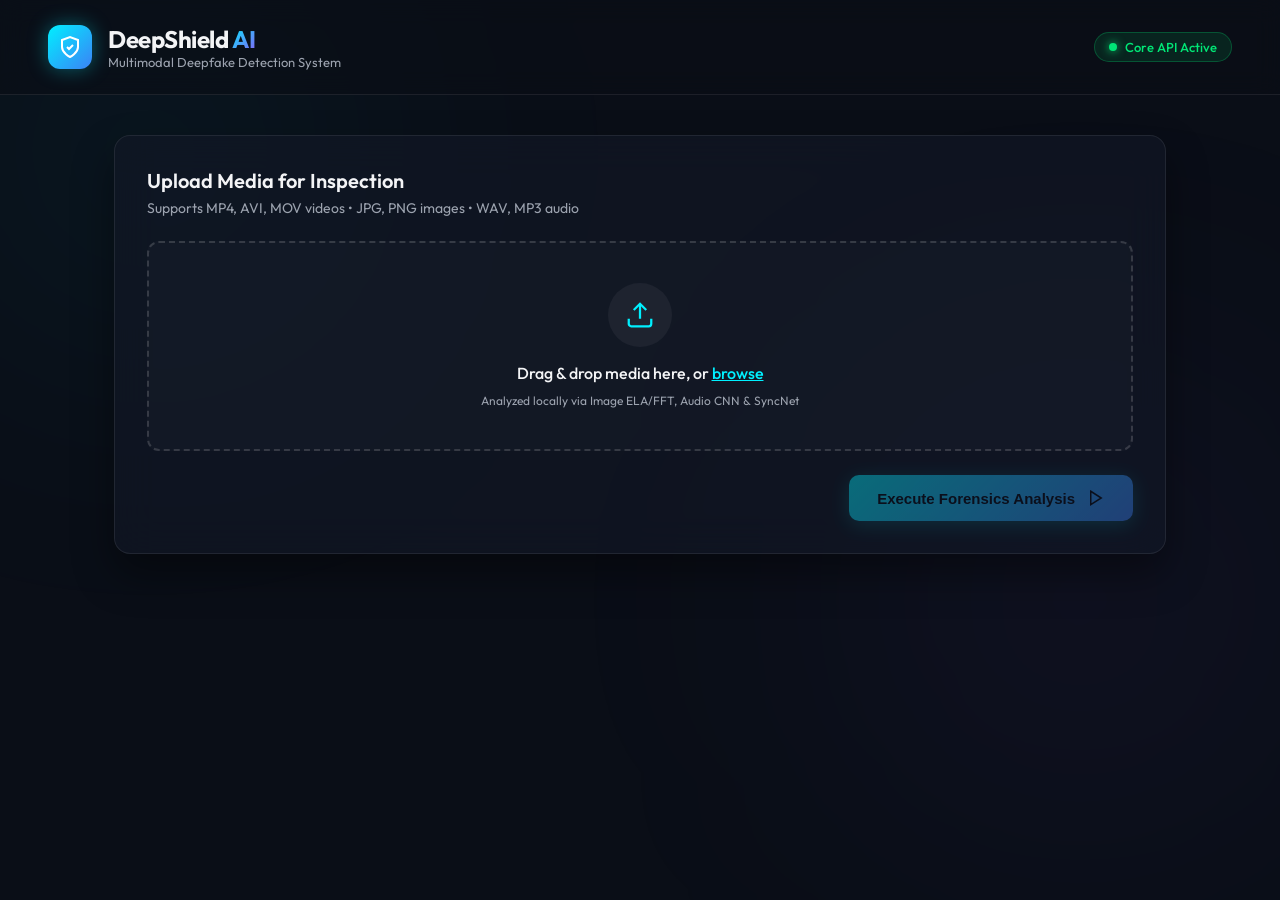
==== frontend/index.html @ 8692bb30 "Updated codebase with frontend" ====
<!DOCTYPE html>
<html lang="en">

<head>
    <meta charset="UTF-8" />
    <meta name="viewport" content="width=device-width, initial-scale=1.0" />
    <title>DeepShield AI — Multimodal Deepfake Forensics</title>
    <link rel="preconnect" href="https://fonts.googleapis.com">
    <link rel="preconnect" href="https://fonts.gstatic.com" crossorigin>
    <link
        href="https://fonts.googleapis.com/css2?family=Outfit:wght@300;400;500;600;700;800&family=JetBrains+Mono:wght@400;600&display=swap"
        rel="stylesheet">
    <link rel="stylesheet" href="style.css" />
</head>

<body>
    <div class="ambient-glow glow-1"></div>
    <div class="ambient-glow glow-2"></div>

    <!-- Header -->
    <header class="header">
        <div class="brand">
            <div class="brand-icon">
                <svg viewBox="0 0 24 24" fill="none" stroke="currentColor" stroke-width="2">
                    <path d="M12 22s8-4 8-10V5l-8-3-8 3v7c0 6 8 10 8 10z" />
                    <path d="M9 12l2 2 4-4" />
                </svg>
            </div>
            <div>
                <h1 class="brand-title">DeepShield <span class="gradient-text">AI</span></h1>
                <p class="brand-subtitle">Multimodal Deepfake Detection System</p>
            </div>
        </div>
        <div class="status-indicator">
            <span class="status-dot"></span>
            <span class="status-text">Core API Active</span>
        </div>
    </header>

    <!-- Main Container -->
    <main class="main-container">

        <!-- Upload Section -->
        <section class="card upload-card">
            <h2 class="section-title">Upload Media for Inspection</h2>
            <p class="section-desc">Supports MP4, AVI, MOV videos • JPG, PNG images • WAV, MP3 audio</p>

            <div class="drop-zone" id="dropZone">
                <input type="file" id="fileInput" accept=".mp4,.avi,.mov,.jpg,.jpeg,.png,.wav,.mp3" hidden />
                <div class="drop-content" id="dropContent">
                    <div class="upload-icon-circle">
                        <svg viewBox="0 0 24 24" fill="none" stroke="currentColor" stroke-width="1.8">
                            <path d="M21 15v4a2 2 0 0 1-2 2H5a2 2 0 0 1-2-2v-4" />
                            <polyline points="17 8 12 3 7 8" />
                            <line x1="12" y1="3" x2="12" y2="15" />
                        </svg>
                    </div>
                    <p class="drop-main-text">Drag & drop media here, or <span class="browse-link">browse</span></p>
                    <span class="file-hint">Analyzed locally via Image ELA/FFT, Audio CNN & SyncNet</span>
                </div>

                <!-- Preview Zone -->
                <div class="preview-zone hidden" id="previewZone">
                    <div class="preview-media-container" id="mediaContainer"></div>
                    <div class="preview-meta">
                        <span id="previewName" class="file-name">filename.mp4</span>
                        <span id="previewSize" class="file-size">0 MB</span>
                        <button class="btn-clear" id="btnClear">Change Media</button>
                    </div>
                </div>
            </div>

            <div class="actions">
                <button class="btn-primary" id="btnAnalyze" disabled>
                    <span class="btn-text">Execute Forensics Analysis</span>
                    <svg class="btn-icon" viewBox="0 0 24 24" fill="none" stroke="currentColor" stroke-width="2">
                        <polygon points="5 3 19 12 5 21 5 3" />
                    </svg>
                </button>
            </div>
        </section>

        <!-- Scanning State -->
        <section class="card scanning-card hidden" id="scanningCard">
            <div class="scanner-wrapper">
                <div class="radar-scan"></div>
                <div class="scan-pulse"></div>
            </div>
            <h3 class="scanning-title">Running Multimodal Tri-Fusion Pipeline...</h3>
            <p class="scanning-step" id="scanningStep">Extracting spatial frames, audio mel-spectrogram & lip phonemes
            </p>
        </section>

        <!-- Results Section -->
        <section class="results-section hidden" id="resultsSection">

            <!-- Big Verdict Banner -->
            <div class="verdict-banner" id="verdictBanner">
                <div class="verdict-meta">
                    <span class="verdict-tag">OVERALL SYSTEM VERDICT</span>
                    <h2 class="verdict-title" id="verdictTitle">AUTHENTIC</h2>
                    <p class="verdict-summary" id="verdictSummary">No signs of synthetic face manipulation or
                        desynchronization.</p>
                </div>
                <div class="verdict-score-box">
                    <span class="score-label">Deepfake Probability</span>
                    <div class="score-value" id="verdictScore">0%</div>
                    <div class="time-elapsed" id="verdictTime">Time: 1.4s</div>
                </div>
            </div>

            <!-- 3 Modality Breakdown Cards -->
            <div class="modalities-grid">

                <!-- 1. Image Modality Card -->
                <div class="modality-card" id="cardImage">
                    <div class="modality-header">
                        <div class="modality-badge">🖼️ Modality 1</div>
                        <span class="status-pill" id="pillImage">Pass</span>
                    </div>
                    <h3 class="modality-name">Image Spatial Forensics</h3>
                    <p class="modality-desc">Analyzes JPEG compression boundary inconsistency (ELA) & 2D FFT spectral
                        grid periodicity.</p>
                    <div class="metric-row">
                        <span>Fake Probability:</span>
                        <strong id="imgFakeProb">0%</strong>
                    </div>
                    <div class="metric-row">
                        <span>Frames Analyzed:</span>
                        <strong id="imgFrames">0</strong>
                    </div>
                    <div class="findings-box">
                        <span class="findings-title">Detected Signals:</span>
                        <ul class="findings-list" id="imgFindings">
                            <li>Natural illumination consistent</li>
                        </ul>
                    </div>
                </div>

                <!-- 2. Audio Modality Card -->
                <div class="modality-card" id="cardAudio">
                    <div class="modality-header">
                        <div class="modality-badge">🎙️ Modality 2</div>
                        <span class="status-pill" id="pillAudio">Pass</span>
                    </div>
                    <h3 class="modality-name">Audio Acoustic CNN</h3>
                    <p class="modality-desc">Mel-Spectrogram convolutional analysis to identify synthetic neural voice
                        synthesis artifacts.</p>
                    <div class="metric-row">
                        <span>Fake Probability:</span>
                        <strong id="audFakeProb">0%</strong>
                    </div>
                    <div class="metric-row">
                        <span>Sample Duration:</span>
                        <strong id="audDuration">4.0s</strong>
                    </div>
                    <div class="findings-box">
                        <span class="findings-title">Detected Signals:</span>
                        <ul class="findings-list" id="audFindings">
                            <li>Natural acoustic harmonics</li>
                        </ul>
                    </div>
                </div>

                <!-- 3. Lip-Sync Modality Card (Your Work) -->
                <div class="modality-card" id="cardSync">
                    <div class="modality-header">
                        <div class="modality-badge">👄 Modality 3 (SyncNet)</div>
                        <span class="status-pill" id="pillSync">Pass</span>
                    </div>
                    <h3 class="modality-name">Audio-Visual Lip-Sync</h3>
                    <p class="modality-desc">SyncNet cross-correlation between spoken MFCC audio phonemes and MediaPipe
                        mouth visual motion.</p>
                    <div class="metric-row">
                        <span>Sync Confidence:</span>
                        <strong id="syncConfidence">0%</strong>
                    </div>
                    <div class="metric-row">
                        <span>Temporal Offset:</span>
                        <strong id="syncOffset">0 frames</strong>
                    </div>
                    <div class="findings-box">
                        <span class="findings-title">Detected Signals:</span>
                        <ul class="findings-list" id="syncFindings">
                            <li>Phonemes align with visemes</li>
                        </ul>
                    </div>
                </div>

            </div>
        </section>

    </main>

    <script src="app.js"></script>
</body>

</html>
---- frontend/style.css ----
:root {
    --bg-primary: #0a0e17;
    --bg-card: rgba(18, 24, 38, 0.7);
    --border-color: rgba(255, 255, 255, 0.08);
    --border-glow: rgba(0, 240, 255, 0.25);

    --accent-cyan: #00f0ff;
    --accent-blue: #3b82f6;
    --accent-purple: #8b5cf6;
    --accent-red: #ff3366;
    --accent-green: #00e676;

    --text-main: #f3f4f6;
    --text-muted: #9ca3af;
    --radius: 16px;
}

* {
    margin: 0;
    padding: 0;
    box-sizing: border-box;
}

body {
    font-family: 'Outfit', sans-serif;
    background-color: var(--bg-primary);
    color: var(--text-main);
    min-height: 100vh;
    position: relative;
    overflow-x: hidden;
    padding-bottom: 60px;
}

/* Ambient glow blobs */
.ambient-glow {
    position: fixed;
    border-radius: 50%;
    filter: blur(140px);
    pointer-events: none;
    z-index: 0;
}

.glow-1 {
    width: 500px;
    height: 500px;
    background: radial-gradient(circle, rgba(0, 240, 255, 0.12), transparent 70%);
    top: -100px;
    left: -100px;
}

.glow-2 {
    width: 600px;
    height: 600px;
    background: radial-gradient(circle, rgba(139, 92, 246, 0.1), transparent 70%);
    bottom: 0px;
    right: -100px;
}

/* Header */
.header {
    position: relative;
    z-index: 10;
    display: flex;
    align-items: center;
    justify-content: space-between;
    padding: 24px 48px;
    border-bottom: 1px solid var(--border-color);
    backdrop-filter: blur(12px);
    background: rgba(10, 14, 23, 0.6);
}

.brand {
    display: flex;
    align-items: center;
    gap: 16px;
}

.brand-icon {
    width: 44px;
    height: 44px;
    background: linear-gradient(135deg, #00f0ff, #3b82f6);
    border-radius: 12px;
    display: flex;
    align-items: center;
    justify-content: center;
    box-shadow: 0 0 20px rgba(0, 240, 255, 0.35);
}

.brand-icon svg {
    width: 24px;
    height: 24px;
    stroke: #fff;
}

.brand-title {
    font-size: 24px;
    font-weight: 700;
    letter-spacing: -0.5px;
}

.gradient-text {
    background: linear-gradient(135deg, #00f0ff, #8b5cf6);
    -webkit-background-clip: text;
    -webkit-text-fill-color: transparent;
}

.brand-subtitle {
    font-size: 13px;
    color: var(--text-muted);
}

.status-indicator {
    display: flex;
    align-items: center;
    gap: 8px;
    padding: 6px 14px;
    border-radius: 20px;
    background: rgba(0, 230, 118, 0.1);
    border: 1px solid rgba(0, 230, 118, 0.25);
}

.status-dot {
    width: 8px;
    height: 8px;
    background: var(--accent-green);
    border-radius: 50%;
    box-shadow: 0 0 10px var(--accent-green);
    animation: pulse 2s infinite;
}

.status-text {
    font-size: 13px;
    font-weight: 500;
    color: var(--accent-green);
}

/* Layout */
.main-container {
    position: relative;
    z-index: 10;
    max-width: 1100px;
    margin: 40px auto;
    padding: 0 24px;
    display: flex;
    flex-direction: column;
    gap: 32px;
}

/* Cards */
.card {
    background: var(--bg-card);
    backdrop-filter: blur(20px);
    border: 1px solid var(--border-color);
    border-radius: var(--radius);
    padding: 32px;
    box-shadow: 0 20px 40px rgba(0, 0, 0, 0.4);
}

.section-title {
    font-size: 20px;
    font-weight: 600;
    margin-bottom: 6px;
}

.section-desc {
    font-size: 14px;
    color: var(--text-muted);
    margin-bottom: 24px;
}

/* Drop Zone */
.drop-zone {
    border: 2px dashed rgba(255, 255, 255, 0.15);
    border-radius: 12px;
    padding: 40px 20px;
    text-align: center;
    background: rgba(255, 255, 255, 0.02);
    cursor: pointer;
    transition: all 0.25s ease;
}

.drop-zone:hover,
.drop-zone.dragover {
    border-color: var(--accent-cyan);
    background: rgba(0, 240, 255, 0.04);
    box-shadow: 0 0 25px rgba(0, 240, 255, 0.15);
}

.upload-icon-circle {
    width: 64px;
    height: 64px;
    background: rgba(255, 255, 255, 0.05);
    border-radius: 50%;
    display: flex;
    align-items: center;
    justify-content: center;
    margin: 0 auto 16px auto;
}

.upload-icon-circle svg {
    width: 30px;
    height: 30px;
    stroke: var(--accent-cyan);
}

.drop-main-text {
    font-size: 16px;
    font-weight: 500;
    margin-bottom: 6px;
}

.browse-link {
    color: var(--accent-cyan);
    text-decoration: underline;
    cursor: pointer;
}

.file-hint {
    font-size: 12px;
    color: var(--text-muted);
}

/* Preview Zone */
.preview-zone {
    display: flex;
    flex-direction: column;
    align-items: center;
    gap: 16px;
}

.preview-media-container video,
.preview-media-container img {
    max-width: 320px;
    max-height: 200px;
    border-radius: 8px;
    border: 1px solid var(--border-color);
    object-fit: contain;
}

.preview-meta {
    display: flex;
    align-items: center;
    gap: 16px;
}

.file-name {
    font-family: 'JetBrains Mono', monospace;
    font-size: 14px;
    color: var(--accent-cyan);
}

.file-size {
    font-size: 13px;
    color: var(--text-muted);
}

.btn-clear {
    background: rgba(255, 255, 255, 0.08);
    border: none;
    color: #fff;
    padding: 6px 14px;
    border-radius: 6px;
    font-size: 12px;
    cursor: pointer;
    transition: 0.2s;
}

.btn-clear:hover {
    background: rgba(255, 51, 102, 0.25);
    color: var(--accent-red);
}

/* Action button */
.actions {
    margin-top: 24px;
    display: flex;
    justify-content: flex-end;
}

.btn-primary {
    display: flex;
    align-items: center;
    gap: 12px;
    background: linear-gradient(135deg, #00f0ff, #3b82f6);
    border: none;
    padding: 14px 28px;
    border-radius: 10px;
    color: #050a14;
    font-weight: 700;
    font-size: 15px;
    cursor: pointer;
    transition: all 0.25s ease;
    box-shadow: 0 4px 20px rgba(0, 240, 255, 0.3);
}

.btn-primary:hover:not(:disabled) {
    transform: translateY(-2px);
    box-shadow: 0 6px 28px rgba(0, 240, 255, 0.45);
}

.btn-primary:disabled {
    opacity: 0.4;
    cursor: not-allowed;
}

.btn-icon {
    width: 18px;
    height: 18px;
}

/* Scanner Animation */
.scanning-card {
    text-align: center;
    padding: 48px;
}

.scanner-wrapper {
    position: relative;
    width: 80px;
    height: 80px;
    margin: 0 auto 20px auto;
}

.radar-scan {
    width: 80px;
    height: 80px;
    border-radius: 50%;
    border: 2px solid rgba(0, 240, 255, 0.3);
    position: relative;
    animation: spin 2s linear infinite;
}

.radar-scan::before {
    content: '';
    position: absolute;
    top: 0;
    left: 0;
    width: 40px;
    height: 40px;
    background: linear-gradient(45deg, rgba(0, 240, 255, 0.7), transparent);
    border-radius: 40px 0 0 0;
}

.scan-pulse {
    position: absolute;
    top: 50%;
    left: 50%;
    transform: translate(-50%, -50%);
    width: 16px;
    height: 16px;
    background: var(--accent-cyan);
    border-radius: 50%;
    box-shadow: 0 0 20px var(--accent-cyan);
}

.scanning-title {
    font-size: 18px;
    font-weight: 600;
    margin-bottom: 6px;
}

.scanning-step {
    font-size: 14px;
    color: var(--text-muted);
}

/* Verdict Banner */
.verdict-banner {
    display: flex;
    align-items: center;
    justify-content: space-between;
    border-radius: var(--radius);
    padding: 32px 40px;
    margin-bottom: 24px;
    backdrop-filter: blur(20px);
    border: 1px solid var(--border-color);
    box-shadow: 0 20px 40px rgba(0, 0, 0, 0.5);
    transition: all 0.3s ease;
}

.verdict-banner.real {
    background: linear-gradient(135deg, rgba(0, 230, 118, 0.12), rgba(18, 24, 38, 0.8));
    border-color: rgba(0, 230, 118, 0.4);
}

.verdict-banner.real .verdict-title {
    color: var(--accent-green);
}

.verdict-banner.fake {
    background: linear-gradient(135deg, rgba(255, 51, 102, 0.15), rgba(18, 24, 38, 0.8));
    border-color: rgba(255, 51, 102, 0.4);
}

.verdict-banner.fake .verdict-title {
    color: var(--accent-red);
}

.verdict-tag {
    font-size: 12px;
    letter-spacing: 1.5px;
    color: var(--text-muted);
    font-weight: 600;
}

.verdict-title {
    font-size: 36px;
    font-weight: 800;
    letter-spacing: -0.5px;
    margin: 4px 0 8px 0;
}

.verdict-summary {
    font-size: 14px;
    color: var(--text-muted);
}

.verdict-score-box {
    text-align: right;
}

.score-label {
    font-size: 12px;
    color: var(--text-muted);
}

.score-value {
    font-size: 40px;
    font-weight: 800;
    font-family: 'JetBrains Mono', monospace;
    color: #fff;
}

.time-elapsed {
    font-size: 12px;
    color: var(--accent-cyan);
}

/* Modalities Grid */
.modalities-grid {
    display: grid;
    grid-template-columns: repeat(auto-fit, minmax(300px, 1fr));
    gap: 20px;
}

.modality-card {
    background: var(--bg-card);
    backdrop-filter: blur(20px);
    border: 1px solid var(--border-color);
    border-radius: var(--radius);
    padding: 24px;
    display: flex;
    flex-direction: column;
    gap: 12px;
}

.modality-header {
    display: flex;
    justify-content: space-between;
    align-items: center;
}

.modality-badge {
    font-size: 12px;
    font-weight: 600;
    color: var(--accent-cyan);
}

.status-pill {
    font-size: 12px;
    font-weight: 700;
    padding: 4px 10px;
    border-radius: 12px;
    text-transform: uppercase;
}

.status-pill.pass {
    background: rgba(0, 230, 118, 0.15);
    color: var(--accent-green);
    border: 1px solid rgba(0, 230, 118, 0.3);
}

.status-pill.fail {
    background: rgba(255, 51, 102, 0.15);
    color: var(--accent-red);
    border: 1px solid rgba(255, 51, 102, 0.3);
}

.modality-name {
    font-size: 18px;
    font-weight: 700;
}

.modality-desc {
    font-size: 13px;
    color: var(--text-muted);
    line-height: 1.4;
}

.metric-row {
    display: flex;
    justify-content: space-between;
    font-size: 14px;
    padding-top: 6px;
    border-top: 1px solid rgba(255, 255, 255, 0.05);
}

.metric-row strong {
    font-family: 'JetBrains Mono', monospace;
    color: #fff;
}

.findings-box {
    background: rgba(0, 0, 0, 0.25);
    border-radius: 8px;
    padding: 12px;
    margin-top: 8px;
}

.findings-title {
    font-size: 12px;
    color: var(--text-muted);
    display: block;
    margin-bottom: 6px;
}

.findings-list {
    list-style: none;
    font-size: 12px;
    display: flex;
    flex-direction: column;
    gap: 4px;
}

.findings-list li {
    color: #e5e7eb;
}

.hidden {
    display: none !important;
}

@keyframes spin {
    to {
        transform: rotate(360deg);
    }
}

@keyframes pulse {

    0%,
    100% {
        opacity: 1;
        transform: scale(1);
    }

    50% {
        opacity: 0.5;
        transform: scale(1.1);
    }
}
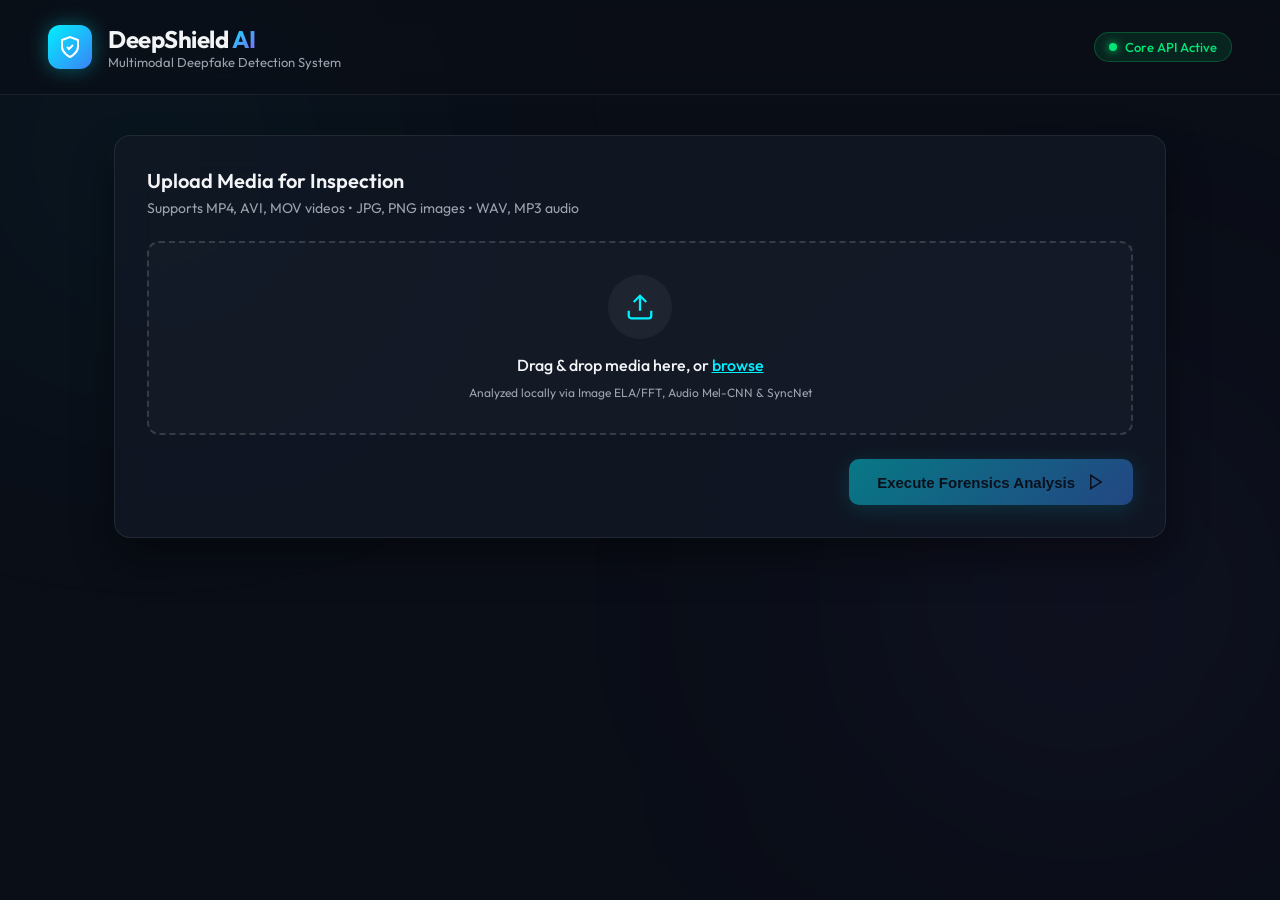
==== commit 857e6394: "Updated frontend and backend services" ====
--- a/frontend/index.html
+++ b/frontend/index.html
@@ -47,6 +47,7 @@
 
             <div class="drop-zone" id="dropZone">
                 <input type="file" id="fileInput" accept=".mp4,.avi,.mov,.jpg,.jpeg,.png,.wav,.mp3" hidden />
+
                 <div class="drop-content" id="dropContent">
                     <div class="upload-icon-circle">
                         <svg viewBox="0 0 24 24" fill="none" stroke="currentColor" stroke-width="1.8">
@@ -56,12 +57,21 @@
                         </svg>
                     </div>
                     <p class="drop-main-text">Drag & drop media here, or <span class="browse-link">browse</span></p>
-                    <span class="file-hint">Analyzed locally via Image ELA/FFT, Audio CNN & SyncNet</span>
-                </div>
-
-                <!-- Preview Zone -->
+                    <span class="file-hint">Analyzed locally via Image ELA/FFT, Audio Mel-CNN & SyncNet</span>
+                </div>
+
+                <!-- Preview Zone with Live Cyber Laser Overlay -->
                 <div class="preview-zone hidden" id="previewZone">
-                    <div class="preview-media-container" id="mediaContainer"></div>
+                    <div class="preview-media-container" id="mediaContainer">
+                        <div class="scanner-overlay hidden" id="scannerOverlay">
+                            <div class="laser-beam"></div>
+                            <div class="scanner-hud">
+                                <div class="hud-spinner"></div>
+                                <div class="hud-text" id="hudStatus">Initializing Neural Models...</div>
+                                <div class="hud-sub">Multimodal Analysis in Progress</div>
+                            </div>
+                        </div>
+                    </div>
                     <div class="preview-meta">
                         <span id="previewName" class="file-name">filename.mp4</span>
                         <span id="previewSize" class="file-size">0 MB</span>
@@ -80,17 +90,6 @@
             </div>
         </section>
 
-        <!-- Scanning State -->
-        <section class="card scanning-card hidden" id="scanningCard">
-            <div class="scanner-wrapper">
-                <div class="radar-scan"></div>
-                <div class="scan-pulse"></div>
-            </div>
-            <h3 class="scanning-title">Running Multimodal Tri-Fusion Pipeline...</h3>
-            <p class="scanning-step" id="scanningStep">Extracting spatial frames, audio mel-spectrogram & lip phonemes
-            </p>
-        </section>
-
         <!-- Results Section -->
         <section class="results-section hidden" id="resultsSection">
 
@@ -188,6 +187,70 @@
                 </div>
 
             </div>
+
+            <!-- FORENSIC EVIDENCE & EXPLAINABILITY DRAWER -->
+            <div class="evidence-container">
+                <button class="btn-evidence-toggle" id="btnToggleEvidence">
+                    <span class="evidence-icon">🔬</span>
+                    <span class="evidence-btn-text">Inspect Deep Forensic Evidence & Explainability Heatmaps</span>
+                    <span class="chevron" id="evidenceChevron">▼</span>
+                </button>
+
+                <div class="evidence-drawer hidden" id="evidenceDrawer">
+                    <div class="evidence-grid">
+
+                        <!-- Evidence 1: Facial Spatial Grad-CAM -->
+                        <div class="evidence-card" id="evidenceFaceCard">
+                            <div class="evidence-card-header">
+                                <span class="evidence-badge">Modality 1 Explainability</span>
+                                <span class="evidence-type">Facial Spatial Heatmap</span>
+                            </div>
+                            <div class="evidence-media-wrapper">
+                                <img id="evidenceFaceImg" src="" alt="Spatial Grad-CAM Heatmap" />
+                                <div class="evidence-overlay-tag">Grad-CAM Spatial Heatmap</div>
+                            </div>
+                            <p class="evidence-caption">
+                                Highlights boundary seams, ELA compression discontinuity, and synthetic GAN artifacts
+                                across facial landmarks.
+                            </p>
+                        </div>
+
+                        <!-- Evidence 2: Audio Spectrogram Heatmap -->
+                        <div class="evidence-card" id="evidenceAudioCard">
+                            <div class="evidence-card-header">
+                                <span class="evidence-badge">Modality 2 Explainability</span>
+                                <span class="evidence-type">Acoustic Mel-Spectrogram</span>
+                            </div>
+                            <div class="evidence-media-wrapper">
+                                <img id="evidenceAudioImg" src="" alt="Audio Mel-Spectrogram Heatmap" />
+                                <div class="evidence-overlay-tag">Mel-Spectrogram Heatmap</div>
+                            </div>
+                            <p class="evidence-caption">
+                                Visualizes 128-band Mel frequency activations and acoustic anomalies in speech harmonics
+                                vs. neural TTS voice synthesis.
+                            </p>
+                        </div>
+
+                        <!-- Evidence 3: SyncNet Cross-Correlation Radar (Your Work) -->
+                        <div class="evidence-card" id="evidenceSyncCard">
+                            <div class="evidence-card-header">
+                                <span class="evidence-badge">Modality 3 Explainability</span>
+                                <span class="evidence-type">SyncNet Cross-Correlation Curve</span>
+                            </div>
+                            <div class="evidence-media-wrapper sync-radar-wrapper">
+                                <canvas id="syncCanvas" width="300" height="180"></canvas>
+                                <div class="sync-offset-badge" id="syncRadarBadge">0 frames delay</div>
+                            </div>
+                            <p class="evidence-caption">
+                                Evaluates audio-visual synchrony across a ±10 frame search window. High peaks at 0
+                                indicate genuine speech; shifted/flat curves flag Wav2Lip desync.
+                            </p>
+                        </div>
+
+                    </div>
+                </div>
+            </div>
+
         </section>
 
     </main>
--- a/frontend/style.css
+++ b/frontend/style.css
@@ -1,6 +1,6 @@
 :root {
     --bg-primary: #0a0e17;
-    --bg-card: rgba(18, 24, 38, 0.7);
+    --bg-card: rgba(18, 24, 38, 0.75);
     --border-color: rgba(255, 255, 255, 0.08);
     --border-glow: rgba(0, 240, 255, 0.25);
 
@@ -172,7 +172,7 @@
 .drop-zone {
     border: 2px dashed rgba(255, 255, 255, 0.15);
     border-radius: 12px;
-    padding: 40px 20px;
+    padding: 32px 20px;
     text-align: center;
     background: rgba(255, 255, 255, 0.02);
     cursor: pointer;
@@ -220,21 +220,99 @@
     color: var(--text-muted);
 }
 
-/* Preview Zone */
+/* Preview Zone with Laser */
 .preview-zone {
     display: flex;
     flex-direction: column;
     align-items: center;
     gap: 16px;
+}
+
+.preview-media-container {
+    position: relative;
+    display: inline-block;
+    overflow: hidden;
+    border-radius: 10px;
+    background: #000;
 }
 
 .preview-media-container video,
 .preview-media-container img {
-    max-width: 320px;
-    max-height: 200px;
+    max-width: 340px;
+    max-height: 220px;
+    display: block;
     border-radius: 8px;
-    border: 1px solid var(--border-color);
     object-fit: contain;
+}
+
+/* Laser Overlay */
+.scanner-overlay {
+    position: absolute;
+    inset: 0;
+    background: rgba(10, 14, 23, 0.82);
+    backdrop-filter: blur(4px);
+    display: flex;
+    align-items: center;
+    justify-content: center;
+    z-index: 50;
+    border-radius: 10px;
+    border: 1px solid rgba(0, 240, 255, 0.4);
+}
+
+.laser-beam {
+    position: absolute;
+    top: 0;
+    left: 0;
+    width: 100%;
+    height: 4px;
+    background: linear-gradient(90deg, transparent, #00f0ff, #ffffff, #00f0ff, transparent);
+    box-shadow: 0 0 15px #00f0ff, 0 0 25px #00f0ff;
+    animation: laserSweep 1.6s ease-in-out infinite alternate;
+    z-index: 51;
+}
+
+@keyframes laserSweep {
+    0% {
+        top: 2%;
+    }
+
+    100% {
+        top: 96%;
+    }
+}
+
+.scanner-hud {
+    display: flex;
+    flex-direction: column;
+    align-items: center;
+    gap: 8px;
+    text-align: center;
+    padding: 12px;
+    z-index: 52;
+}
+
+.hud-spinner {
+    width: 36px;
+    height: 36px;
+    border: 3px solid rgba(0, 240, 255, 0.2);
+    border-top-color: var(--accent-cyan);
+    border-radius: 50%;
+    animation: spin 0.8s linear infinite;
+}
+
+.hud-text {
+    font-family: 'JetBrains Mono', monospace;
+    font-size: 13px;
+    font-weight: 600;
+    color: var(--accent-cyan);
+    text-shadow: 0 0 10px rgba(0, 240, 255, 0.6);
+}
+
+.hud-sub {
+    font-size: 11px;
+    color: var(--text-muted);
+    letter-spacing: 1px;
+    text-transform: uppercase;
 }
 
 .preview-meta {
@@ -299,69 +377,13 @@
 }
 
 .btn-primary:disabled {
-    opacity: 0.4;
+    opacity: 0.45;
     cursor: not-allowed;
 }
 
 .btn-icon {
     width: 18px;
     height: 18px;
-}
-
-/* Scanner Animation */
-.scanning-card {
-    text-align: center;
-    padding: 48px;
-}
-
-.scanner-wrapper {
-    position: relative;
-    width: 80px;
-    height: 80px;
-    margin: 0 auto 20px auto;
-}
-
-.radar-scan {
-    width: 80px;
-    height: 80px;
-    border-radius: 50%;
-    border: 2px solid rgba(0, 240, 255, 0.3);
-    position: relative;
-    animation: spin 2s linear infinite;
-}
-
-.radar-scan::before {
-    content: '';
-    position: absolute;
-    top: 0;
-    left: 0;
-    width: 40px;
-    height: 40px;
-    background: linear-gradient(45deg, rgba(0, 240, 255, 0.7), transparent);
-    border-radius: 40px 0 0 0;
-}
-
-.scan-pulse {
-    position: absolute;
-    top: 50%;
-    left: 50%;
-    transform: translate(-50%, -50%);
-    width: 16px;
-    height: 16px;
-    background: var(--accent-cyan);
-    border-radius: 50%;
-    box-shadow: 0 0 20px var(--accent-cyan);
-}
-
-.scanning-title {
-    font-size: 18px;
-    font-weight: 600;
-    margin-bottom: 6px;
-}
-
-.scanning-step {
-    font-size: 14px;
-    color: var(--text-muted);
 }
 
 /* Verdict Banner */
@@ -536,6 +558,167 @@
     color: #e5e7eb;
 }
 
+/* ==========================================================
+   FORENSIC EVIDENCE & EXPLAINABILITY DRAWER STYLES
+   ========================================================== */
+.evidence-container {
+    margin-top: 24px;
+    display: flex;
+    flex-direction: column;
+    gap: 16px;
+}
+
+.btn-evidence-toggle {
+    width: 100%;
+    display: flex;
+    align-items: center;
+    justify-content: space-between;
+    background: rgba(0, 240, 255, 0.06);
+    border: 1px solid rgba(0, 240, 255, 0.3);
+    padding: 16px 24px;
+    border-radius: 12px;
+    color: var(--accent-cyan);
+    font-family: 'Outfit', sans-serif;
+    font-weight: 700;
+    font-size: 15px;
+    cursor: pointer;
+    transition: all 0.25s ease;
+    backdrop-filter: blur(12px);
+}
+
+.btn-evidence-toggle:hover {
+    background: rgba(0, 240, 255, 0.12);
+    box-shadow: 0 0 25px rgba(0, 240, 255, 0.25);
+    transform: translateY(-1px);
+}
+
+.evidence-icon {
+    font-size: 20px;
+}
+
+.evidence-btn-text {
+    flex-grow: 1;
+    text-align: left;
+    margin-left: 12px;
+    letter-spacing: 0.3px;
+}
+
+.chevron {
+    transition: transform 0.3s ease;
+    font-size: 12px;
+}
+
+.chevron.rotate {
+    transform: rotate(180deg);
+}
+
+.evidence-drawer {
+    background: var(--bg-card);
+    border: 1px solid var(--border-color);
+    border-radius: var(--radius);
+    padding: 28px;
+    box-shadow: 0 20px 40px rgba(0, 0, 0, 0.4);
+    backdrop-filter: blur(20px);
+    animation: fadeIn 0.4s ease;
+}
+
+.evidence-grid {
+    display: grid;
+    grid-template-columns: repeat(auto-fit, minmax(300px, 1fr));
+    gap: 24px;
+}
+
+.evidence-card {
+    background: rgba(10, 14, 23, 0.6);
+    border: 1px solid rgba(255, 255, 255, 0.06);
+    border-radius: 12px;
+    padding: 16px;
+    display: flex;
+    flex-direction: column;
+    gap: 12px;
+}
+
+.evidence-card-header {
+    display: flex;
+    justify-content: space-between;
+    align-items: center;
+}
+
+.evidence-badge {
+    font-size: 11px;
+    font-weight: 600;
+    color: var(--accent-cyan);
+    letter-spacing: 0.5px;
+}
+
+.evidence-type {
+    font-size: 12px;
+    font-weight: 500;
+    color: var(--text-muted);
+}
+
+.evidence-media-wrapper {
+    position: relative;
+    width: 100%;
+    height: 200px;
+    background: #050811;
+    border-radius: 8px;
+    overflow: hidden;
+    display: flex;
+    align-items: center;
+    justify-content: center;
+    border: 1px solid rgba(255, 255, 255, 0.05);
+}
+
+.evidence-media-wrapper img {
+    width: 100%;
+    height: 100%;
+    object-fit: contain;
+}
+
+.evidence-overlay-tag {
+    position: absolute;
+    bottom: 8px;
+    right: 8px;
+    font-size: 10px;
+    font-weight: 600;
+    background: rgba(0, 0, 0, 0.7);
+    border: 1px solid rgba(255, 255, 255, 0.2);
+    color: var(--accent-cyan);
+    padding: 3px 8px;
+    border-radius: 6px;
+    backdrop-filter: blur(4px);
+}
+
+.sync-radar-wrapper {
+    flex-direction: column;
+    padding: 8px;
+}
+
+#syncCanvas {
+    width: 100%;
+    height: 100%;
+}
+
+.sync-offset-badge {
+    position: absolute;
+    top: 8px;
+    left: 8px;
+    font-family: 'JetBrains Mono', monospace;
+    font-size: 11px;
+    background: rgba(0, 240, 255, 0.15);
+    border: 1px solid var(--accent-cyan);
+    color: var(--accent-cyan);
+    padding: 2px 8px;
+    border-radius: 4px;
+}
+
+.evidence-caption {
+    font-size: 12px;
+    color: var(--text-muted);
+    line-height: 1.5;
+}
+
 .hidden {
     display: none !important;
 }
@@ -558,4 +741,16 @@
         opacity: 0.5;
         transform: scale(1.1);
     }
+}
+
+@keyframes fadeIn {
+    from {
+        opacity: 0;
+        transform: translateY(-8px);
+    }
+
+    to {
+        opacity: 1;
+        transform: translateY(0);
+    }
 }
